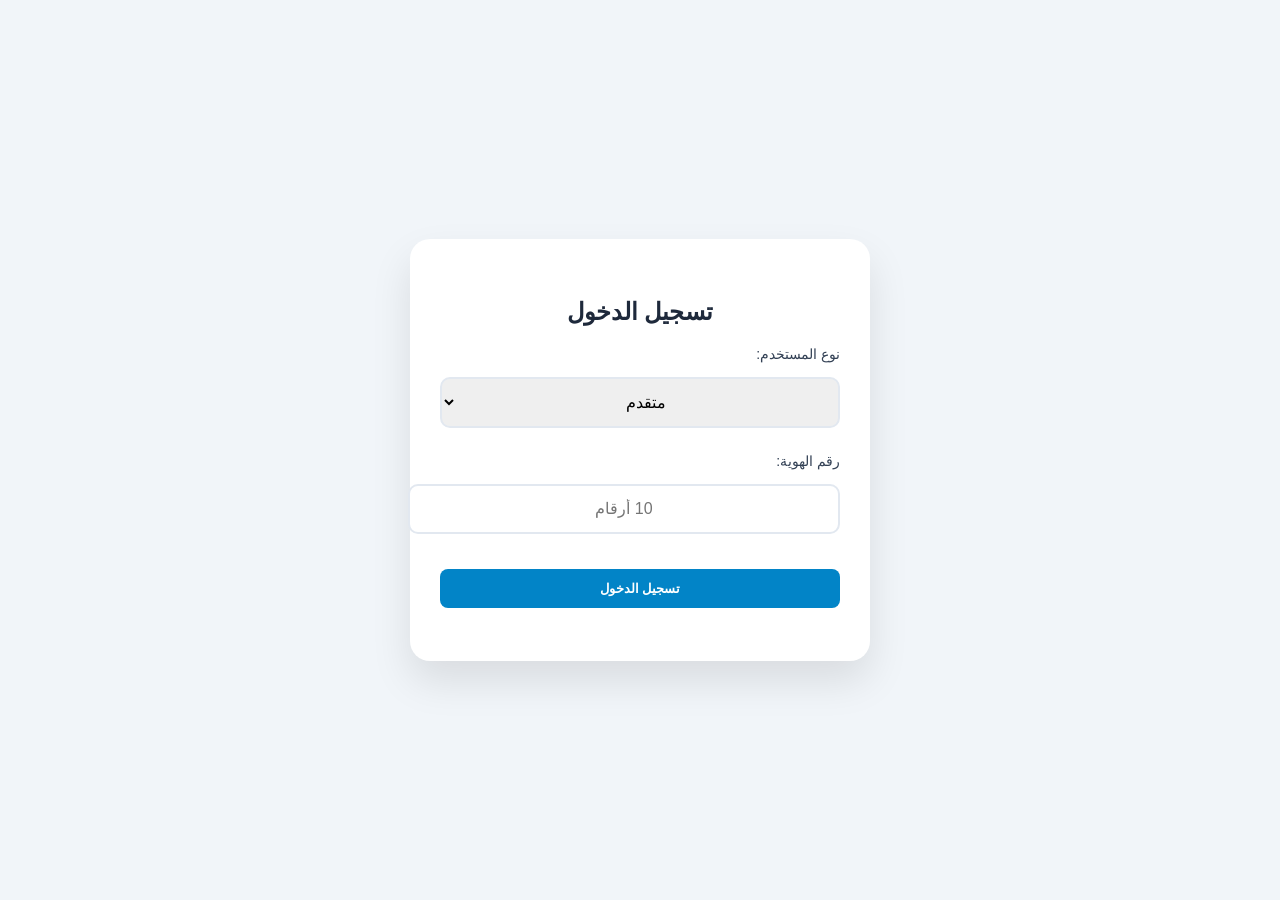
==== login.html @ 789c924c "Add files via upload" ====
<!DOCTYPE html>
<html lang="ar" dir="rtl">

<head>
<meta charset="UTF-8">
<meta name="viewport" content="width=device-width, initial-scale=1.0">
<title>منقية | تسجيل الدخول</title>
<link rel="stylesheet" href="style.css">
<link href="https://fonts.googleapis.com/css2?family=Cairo:wght@400;700&display=swap" rel="stylesheet">
</head>

<body class="login-page">

<section class="login-section">
  <form class="login-form" id="loginForm">
    <h2 class="form-title">تسجيل الدخول</h2>

    <label for="userType">نوع المستخدم:</label>
    <select id="userType" onchange="toggleUserType()">
      <option value="applicant">متقدم</option>
      <option value="employee">موظف</option>
    </select>

    <!-- حقول المتقدم -->
    <div id="applicantFields">
      <label for="loginId">رقم الهوية:</label>
      <input type="text" id="loginId" placeholder="10 أرقام" maxlength="10">

      <div id="otpSection" class="hidden">
        <label for="otpCode">رمز التحقق (OTP):</label>
        <input type="text" id="otpCode" placeholder="أدخل الرمز">
      </div>
    </div>

    <!-- حقول الموظف -->
    <div id="employeeFields" class="hidden">
      <label for="employeeUsername">اسم المستخدم:</label>
      <input type="text" id="employeeUsername" placeholder="اسم المستخدم">

      <label for="password">كلمة المرور:</label>
      <input type="password" id="password" placeholder="كلمة المرور">
    </div>

    <button type="submit">تسجيل الدخول</button>
    <p class="error-text" id="loginError"></p>

    <div id="applicantData" class="info-display hidden">
      <p id="userName">الاسم: ---</p>
      <p id="userUniversity">الجامعة: ---</p>
      <p id="userSkills">المهارات: ---</p>
    </div>
  </form>
</section>

<script>
// ==================== تبديل حقول المتقدم / الموظف ====================
function toggleUserType() {
  const userType = document.getElementById('userType').value;
  const applicantFields = document.getElementById('applicantFields');
  const employeeFields = document.getElementById('employeeFields');
  const confirmBtn = document.getElementById('confirmBtn');
  const otpSection = document.getElementById('otpSection');

  if(userType === 'applicant'){
    applicantFields.classList.remove('hidden');
    employeeFields.classList.add('hidden');
    confirmBtn.classList.add('hidden');
    otpSection.classList.add('hidden');
  } else {
    applicantFields.classList.add('hidden');
    employeeFields.classList.remove('hidden');
    confirmBtn.classList.remove('hidden');
  }
}

// ==================== محاكاة OTP للمتقدم ====================
const loginIdInput = document.getElementById('loginId');
loginIdInput.addEventListener('input', function(){
  const otpSection = document.getElementById('otpSection');
  const confirmBtn = document.getElementById('confirmBtn');

  if(this.value.length === 10){
    otpSection.classList.remove('hidden');
    confirmBtn.classList.remove('hidden');
  } else {
    otpSection.classList.add('hidden');
    confirmBtn.classList.add('hidden');
  }
});

// ==================== التحقق من البيانات ====================
function confirmLogin(){
  const userType = document.getElementById('userType').value;
  const loginError = document.getElementById('loginError');

  if(userType === 'applicant'){
    const id = document.getElementById('loginId').value;
    const otp = document.getElementById('otpCode').value;

    if(id.length !== 10){
      loginError.textContent = 'رقم الهوية يجب أن يكون 10 أرقام';
      return;
    }
    if(otp.length === 0){
      loginError.textContent = 'الرجاء إدخال رمز التحقق';
      return;
    }
    // عرض بيانات المتقدم كمثال
    document.getElementById('applicantData').classList.remove('hidden');
    document.getElementById('userName').textContent = 'الاسم: محمد علي';
    document.getElementById('userUniversity').textContent = 'الجامعة: جامعة الملك سعود';
    document.getElementById('userSkills').textContent = 'المهارات: HTML, CSS, JavaScript';

    loginError.textContent = '';
  } else {
    const username = document.getElementById('employeeUsername').value;
    const password = document.getElementById('password').value;

    if(username === '' || password === ''){
      loginError.textContent = 'الرجاء إدخال اسم المستخدم وكلمة المرور';
      return;
    }
    // نجاح تسجيل دخول الموظف
    window.location.href = 'jobs.html';
  }
}

// ==================== منع إعادة تحميل الصفحة عند الضغط على زر التسجيل ====================
const loginForm = document.getElementById('loginForm');
loginForm.addEventListener('submit', function(e){
  e.preventDefault();
  confirmLogin();
});
</script>

</body>
</html>
---- style.css ----
/* ================= عام ================= */
body {
    font-family: 'Segoe UI', Tahoma, Geneva, Verdana, sans-serif;
    margin: 0;
    direction: rtl;
    background: #f8fafc;
    color: #334155;
}

/* ================= الهيدر ================= */
header {
    background: #1e293b;
    color: white;
    display: flex;
    justify-content: space-between;
    align-items: center;
    padding: 15px 60px;
    box-shadow: 0 2px 10px rgba(0,0,0,0.1);
    position: sticky;
    top: 0;
    z-index: 100;
}

.logo {
    font-size: 24px;
    font-weight: bold;
    letter-spacing: 1px;
}

.nav-links {
    list-style: none;
    display: flex;
    gap: 25px;
}

.nav-links a {
    color: #cbd5e1;
    text-decoration: none;
    font-weight: 500;
    transition: 0.3s;
}

.nav-links a:hover {
    color: white;
}

/* ================= الهيرو ================= */
.hero {
    text-align: center;
    padding: 80px 20px;
    background: linear-gradient(135deg, #0284c7 0%, #0ea5e9 100%);
    color: white;
}

.hero h1 {
    font-size: 2.5rem;
    margin-bottom: 10px;
}

/* ================= SIDE MENU ================= */
.side-menu {
    position: fixed;
    top: 0;
    right: -260px;
    width: 260px;
    height: 100%;
    background: #1f2937;
    padding-top: 80px;
    display: flex;
    flex-direction: column;
    gap: 20px;
    transition: 0.3s;
    z-index: 1000;
}

.side-menu a {
    color: white;
    text-decoration: none;
    padding: 12px 20px;
}

.side-menu a:hover {
    background: #374151;
}

.side-menu.open {
    right: 0;
}

/* ================= الوظائف ================= */
.jobs {
    display: grid;
    grid-template-columns: repeat(auto-fit, minmax(280px, 1fr));
    gap: 30px;
    padding: 50px 10%;
    max-width: 1200px;
    margin: auto;
}

.job {
    background: white;
    padding: 25px;
    border-radius: 16px;
    box-shadow: 0 4px 6px -1px rgba(0,0,0,0.05), 0 2px 4px -1px rgba(0,0,0,0.03);
    border: 1px solid #f1f5f9;
    transition: all 0.3s ease;
    text-align: center;
}

.job:hover {
    transform: translateY(-8px);
    box-shadow: 0 20px 25px -5px rgba(0,0,0,0.1);
}

.job h3 {
    margin-top: 0;
    color: #1e293b;
}

/* ================= الأزرار ================= */
button {
    background: #0284c7;
    border: none;
    color: white;
    padding: 12px 24px;
    border-radius: 8px;
    cursor: pointer;
    font-weight: 600;
    transition: 0.2s;
    width: 100%;
}

button:hover {
    background: #0369a1;
    box-shadow: 0 4px 12px rgba(2, 132, 199, 0.3);
}

/* ================= النوافذ المنبثقة ================= */
.popup {
    position: fixed;
    top: 0; left: 0;
    width: 100%; height: 100%;
    background: rgba(15, 23, 42, 0.7);
    display: none;
    justify-content: center;
    align-items: center;
    z-index: 1000;
    backdrop-filter: blur(4px);
}

.popup-box {
    background: white;
    padding: 40px;
    border-radius: 20px;
    width: 100%;
    max-width: 400px;
    text-align: center;
    position: relative;
    box-shadow: 0 25px 50px -12px rgba(0,0,0,0.25);
    animation: slideIn 0.3s ease-out;
}

@keyframes slideIn {
    from { transform: translateY(20px); opacity: 0; }
    to { transform: translateY(0); opacity: 1; }
}

/* ================= المدخلات ================= */
input, select {
    width: 100%;
    padding: 14px;
    margin: 15px 0;
    border-radius: 10px;
    border: 2px solid #e2e8f0;
    font-size: 16px;
    transition: 0.3s;
    outline: none;
    text-align: center;
}

input:focus, select:focus {
    border-color: #0284c7;
    box-shadow: 0 0 0 4px rgba(2, 132, 199, 0.1);
}

/* ================= عرض البيانات ================= */
.info-display {
    background: #f1f5f9;
    padding: 15px;
    border-radius: 12px;
    margin: 20px 0;
    text-align: right;
    border-right: 5px solid #0284c7;
}

.info-display p {
    margin: 8px 0;
    font-size: 14px;
}

/* ================= نصوص الخطأ ================= */
.error-text {
    color: #dc2626;
    font-size: 13px;
    margin-bottom: 10px;
}

/* ================= زر الإغلاق ================= */
.close-btn {
    position: absolute;
    top: 15px;
    left: 15px;
    cursor: pointer;
    font-size: 22px;
    color: #94a3b8;
}

.close-btn:hover {
    color: #1e293b;
}

/* ================= صفحة تسجيل الدخول ================= */
.login-page {
    display: flex;
    justify-content: center;
    align-items: center;
    min-height: 100vh;
    background: #f1f5f9;
}

.login-section {
    width: 100%;
    max-width: 400px;
    padding: 40px 30px;
    background: white;
    border-radius: 20px;
    box-shadow: 0 20px 40px rgba(0,0,0,0.1);
}

.login-form h2.form-title {
    text-align: center;
    margin-bottom: 20px;
    font-size: 24px;
    color: #1e293b;
}

.login-form label {
    font-weight: 500;
    font-size: 14px;
    display: block;
    margin-top: 10px;
    text-align: right;
}

.login-form .hidden {
    display: none;
}

.login-form button {
    margin-top: 20px;
}

/* ================= صفحة تقرير التوافق ================= */
.match-section {
    margin: 30px auto;
    max-width: 600px;
    text-align: center;
}

.match-bar-container {
    width: 100%;
    background: #e2e8f0;
    border-radius: 10px;
    height: 30px;
    margin: 15px 0;
    overflow: hidden;
}

.match-bar {
    height: 100%;
    width: 0%;
    background: #0284c7;
    border-radius: 10px;
    transition: width 0.5s ease;
}

.percentage-label {
    font-weight: bold;
    margin-bottom: 20px;
}

.gap-section, .recommend-section {
    max-width: 600px;
    margin: 20px auto;
    background: white;
    padding: 20px;
    border-radius: 16px;
    box-shadow: 0 4px 6px -1px rgba(0,0,0,0.05);
}

.gap-list, .recommend-list {
    list-style: inside disc;
    padding-left: 0;
}

.final-apply-btn {
    display: block;
    margin: 30px auto;
    max-width: 200px;
    font-size: 16px;
}
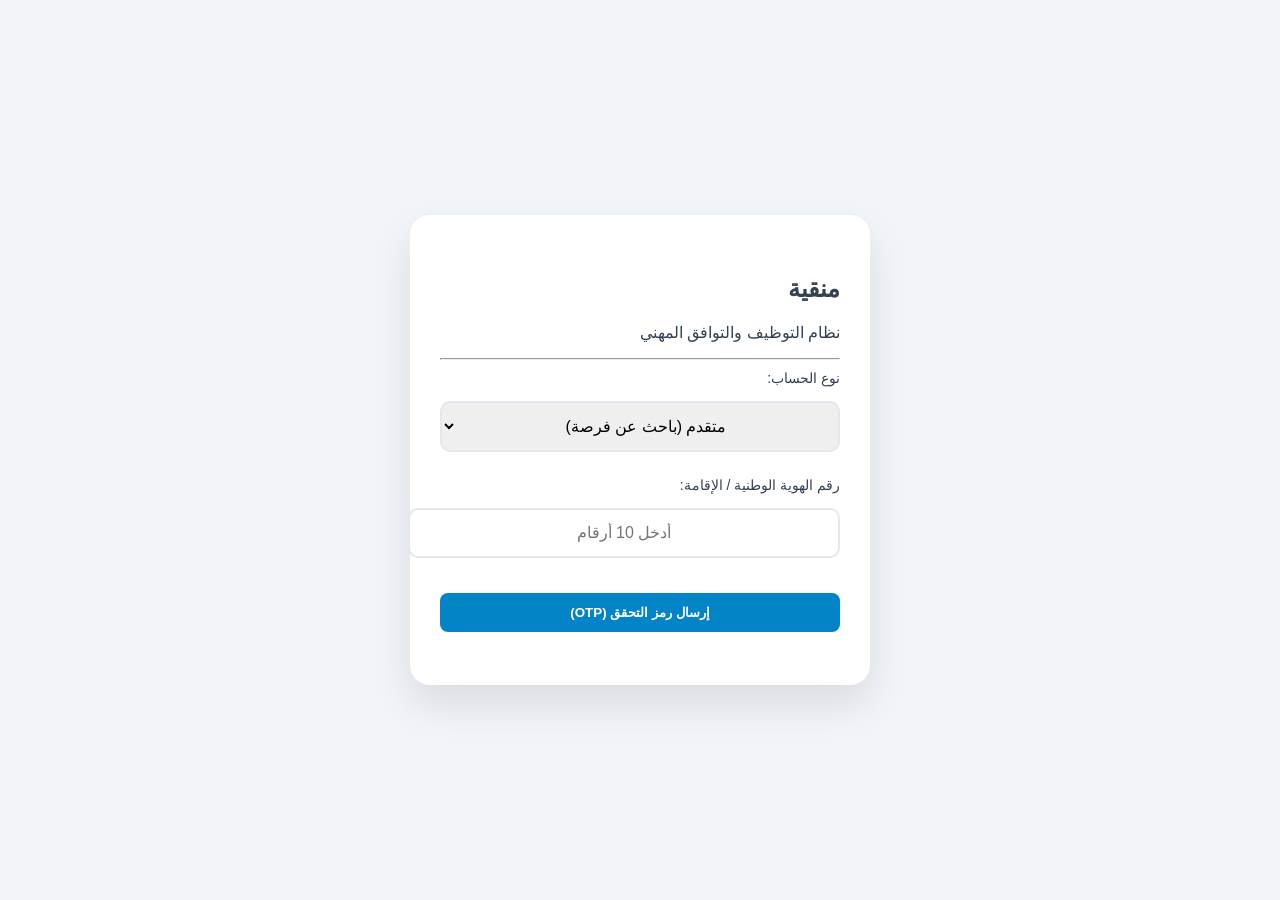
==== commit 50d30864: "Add files via upload" ====
--- a/login.html
+++ b/login.html
@@ -1,137 +1,84 @@
 <!DOCTYPE html>
 <html lang="ar" dir="rtl">
-
 <head>
-<meta charset="UTF-8">
-<meta name="viewport" content="width=device-width, initial-scale=1.0">
-<title>منقية | تسجيل الدخول</title>
-<link rel="stylesheet" href="style.css">
-<link href="https://fonts.googleapis.com/css2?family=Cairo:wght@400;700&display=swap" rel="stylesheet">
+    <meta charset="UTF-8">
+    <meta name="viewport" content="width=device-width, initial-scale=1.0">
+    <title>منقية | تسجيل الدخول الذكي</title>
+    <link rel="stylesheet" href="style.css">
+    <link href="https://fonts.googleapis.com/css2?family=Cairo:wght@400;600;700&display=swap" rel="stylesheet">
 </head>
-
 <body class="login-page">
 
 <section class="login-section">
-  <form class="login-form" id="loginForm">
-    <h2 class="form-title">تسجيل الدخول</h2>
+    <div class="login-form">
+        <div class="login-header">
+            <h1 class="logo-text">منقية</h1>
+            <p>نظام التوظيف والتوافق المهني</p>
+        </div>
 
-    <label for="userType">نوع المستخدم:</label>
-    <select id="userType" onchange="toggleUserType()">
-      <option value="applicant">متقدم</option>
-      <option value="employee">موظف</option>
-    </select>
+        <hr>
 
-    <!-- حقول المتقدم -->
-    <div id="applicantFields">
-      <label for="loginId">رقم الهوية:</label>
-      <input type="text" id="loginId" placeholder="10 أرقام" maxlength="10">
+        <div id="userTypeContainer">
+            <label class="field-label">نوع الحساب:</label>
+            <select id="userType" onchange="toggleUserType()">
+                <option value="applicant">متقدم (باحث عن فرصة)</option>
+                <option value="employee">موظف (إدارة المنصة)</option>
+            </select>
+        </div>
 
-      <div id="otpSection" class="hidden">
-        <label for="otpCode">رمز التحقق (OTP):</label>
-        <input type="text" id="otpCode" placeholder="أدخل الرمز">
-      </div>
+        <div id="applicantFields">
+            <div id="idStep">
+                <label class="field-label">رقم الهوية الوطنية / الإقامة:</label>
+                <input type="text" id="loginId" placeholder="أدخل 10 أرقام" maxlength="10">
+                <button type="button" class="btn-primary" onclick="handleSendOtp()">إرسال رمز التحقق (OTP)</button>
+            </div>
+
+            <div id="otpSection" class="hidden">
+                <div class="alert-info">تم إرسال رمز التحقق إلى رقم الجوال المرتبط بـ "أبشر"</div>
+                <label class="field-label">رمز التحقق:</label>
+                <input type="text" id="otpCode" placeholder="****" maxlength="4" style="letter-spacing: 10px; font-size: 24px;">
+                <button type="button" class="btn-primary" onclick="processOtp()">تحقق من الرمز</button>
+                <p class="resend-text">لم يصلك الرمز؟ <a href="#">إعادة إرسال</a></p>
+            </div>
+        </div>
+
+        <div id="employeeFields" class="hidden">
+            <label class="field-label">اسم المستخدم:</label>
+            <input type="text" id="empUser" placeholder="Username">
+            <label class="field-label">كلمة المرور:</label>
+            <input type="password" id="empPass" placeholder="Password">
+            <button type="button" class="btn-dark" onclick="employeeLogin()">دخول الإدارة</button>
+        </div>
+
+        <div id="reviewDataSection" class="hidden">
+            <div class="review-card">
+                <h3 class="review-title">تأكيد البيانات الشخصية</h3>
+                <p class="review-sub">يرجى مراجعة بياناتك المسترجعة من النفاذ الوطني</p>
+                
+                <div class="input-group">
+                    <label>الاسم الكامل:</label>
+                    <input type="text" id="editName">
+                </div>
+                <div class="input-group">
+                    <label>الجهة التعليمية:</label>
+                    <input type="text" id="editUniversity">
+                </div>
+                <div class="input-group">
+                    <label>التخصص الدقيق:</label>
+                    <input type="text" id="editMajor">
+                </div>
+
+                <div class="button-row">
+                    <button type="button" class="btn-confirm" onclick="confirmAndGo()">تأكيد ودخول</button>
+                    <button type="button" class="btn-cancel" onclick="location.reload()">تراجع</button>
+                </div>
+            </div>
+        </div>
+
+        <p class="error-text" id="loginError"></p>
     </div>
-
-    <!-- حقول الموظف -->
-    <div id="employeeFields" class="hidden">
-      <label for="employeeUsername">اسم المستخدم:</label>
-      <input type="text" id="employeeUsername" placeholder="اسم المستخدم">
-
-      <label for="password">كلمة المرور:</label>
-      <input type="password" id="password" placeholder="كلمة المرور">
-    </div>
-
-    <button type="submit">تسجيل الدخول</button>
-    <p class="error-text" id="loginError"></p>
-
-    <div id="applicantData" class="info-display hidden">
-      <p id="userName">الاسم: ---</p>
-      <p id="userUniversity">الجامعة: ---</p>
-      <p id="userSkills">المهارات: ---</p>
-    </div>
-  </form>
 </section>
 
-<script>
-// ==================== تبديل حقول المتقدم / الموظف ====================
-function toggleUserType() {
-  const userType = document.getElementById('userType').value;
-  const applicantFields = document.getElementById('applicantFields');
-  const employeeFields = document.getElementById('employeeFields');
-  const confirmBtn = document.getElementById('confirmBtn');
-  const otpSection = document.getElementById('otpSection');
-
-  if(userType === 'applicant'){
-    applicantFields.classList.remove('hidden');
-    employeeFields.classList.add('hidden');
-    confirmBtn.classList.add('hidden');
-    otpSection.classList.add('hidden');
-  } else {
-    applicantFields.classList.add('hidden');
-    employeeFields.classList.remove('hidden');
-    confirmBtn.classList.remove('hidden');
-  }
-}
-
-// ==================== محاكاة OTP للمتقدم ====================
-const loginIdInput = document.getElementById('loginId');
-loginIdInput.addEventListener('input', function(){
-  const otpSection = document.getElementById('otpSection');
-  const confirmBtn = document.getElementById('confirmBtn');
-
-  if(this.value.length === 10){
-    otpSection.classList.remove('hidden');
-    confirmBtn.classList.remove('hidden');
-  } else {
-    otpSection.classList.add('hidden');
-    confirmBtn.classList.add('hidden');
-  }
-});
-
-// ==================== التحقق من البيانات ====================
-function confirmLogin(){
-  const userType = document.getElementById('userType').value;
-  const loginError = document.getElementById('loginError');
-
-  if(userType === 'applicant'){
-    const id = document.getElementById('loginId').value;
-    const otp = document.getElementById('otpCode').value;
-
-    if(id.length !== 10){
-      loginError.textContent = 'رقم الهوية يجب أن يكون 10 أرقام';
-      return;
-    }
-    if(otp.length === 0){
-      loginError.textContent = 'الرجاء إدخال رمز التحقق';
-      return;
-    }
-    // عرض بيانات المتقدم كمثال
-    document.getElementById('applicantData').classList.remove('hidden');
-    document.getElementById('userName').textContent = 'الاسم: محمد علي';
-    document.getElementById('userUniversity').textContent = 'الجامعة: جامعة الملك سعود';
-    document.getElementById('userSkills').textContent = 'المهارات: HTML, CSS, JavaScript';
-
-    loginError.textContent = '';
-  } else {
-    const username = document.getElementById('employeeUsername').value;
-    const password = document.getElementById('password').value;
-
-    if(username === '' || password === ''){
-      loginError.textContent = 'الرجاء إدخال اسم المستخدم وكلمة المرور';
-      return;
-    }
-    // نجاح تسجيل دخول الموظف
-    window.location.href = 'jobs.html';
-  }
-}
-
-// ==================== منع إعادة تحميل الصفحة عند الضغط على زر التسجيل ====================
-const loginForm = document.getElementById('loginForm');
-loginForm.addEventListener('submit', function(e){
-  e.preventDefault();
-  confirmLogin();
-});
-</script>
-
+<script src="script.js"></script>
 </body>
 </html>
